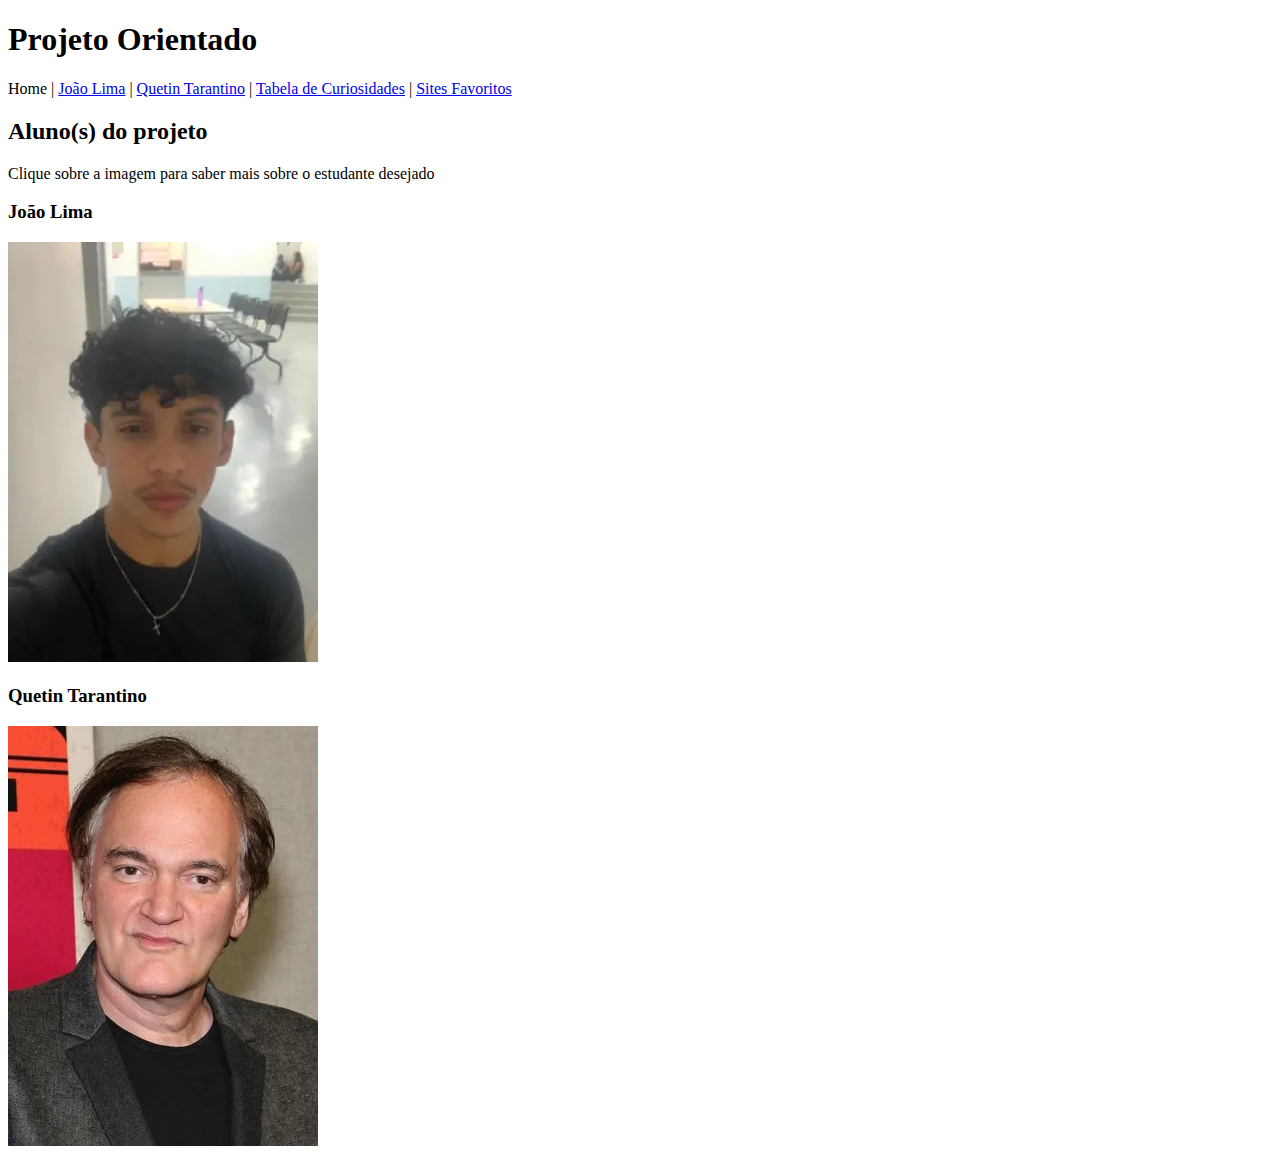
==== index.html @ 2572c9ee "first commit" ====
<!DOCTYPE html>
<html lang="pt-br">
<head>
    <meta charset="UTF-8">
    <meta name="viewport" content="width=device-width, initial-scale=1.0">
    <title>Projeto Orientado | Sistemas para Internet</title>
    <link rel="stylesheet" href="assets/imgs/css/main.css">
</head>
<body>
    <!-- Título -->
    <h1>Projeto Orientado</h1>

    <!-- "navBar" **p > a + |** -->
    <p> Home | <a href="aluno1.html">João Lima</a> | <a href="aluno2.html">Quetin Tarantino</a> | <a href="tabela-curiosidade.html">Tabela de Curiosidades</a> | <a href="site-favorito.html">Sites Favoritos</a></p>

    <!-- Região alunos-->
    <h2>Aluno(s) do projeto</h2>
    <p>Clique sobre a imagem para saber mais sobre o estudante desejado</p>

    <!-- Nome e foto Aluno 1 -->
    <h3>João Lima</h3>
    <a href="aluno1.html"><img src="assets/imgs/fotoJoaoLima.webp" alt="Foto do aluno João Lima" height="420" width="310"></a>

    <!-- Nome e foto Aluno 2 -->
    <h3>Quetin Tarantino</h3>
    <a href="aluno2.html"><img src="assets/imgs/fotoTarantino.webp" alt="Foto do aluno Quetin Tarantino" height="420" width="310"></a>
</body>
</html>
---- assets/imgs/css/main.css ----
@import url('https://fonts.googleapis.com/css2?family=Raleway:ital,wght@0,100;0,400;0,500;0,600;0,700;1,100;1,400;1,600;1,700&family=Tiny5&display=swap');

h1 {

}
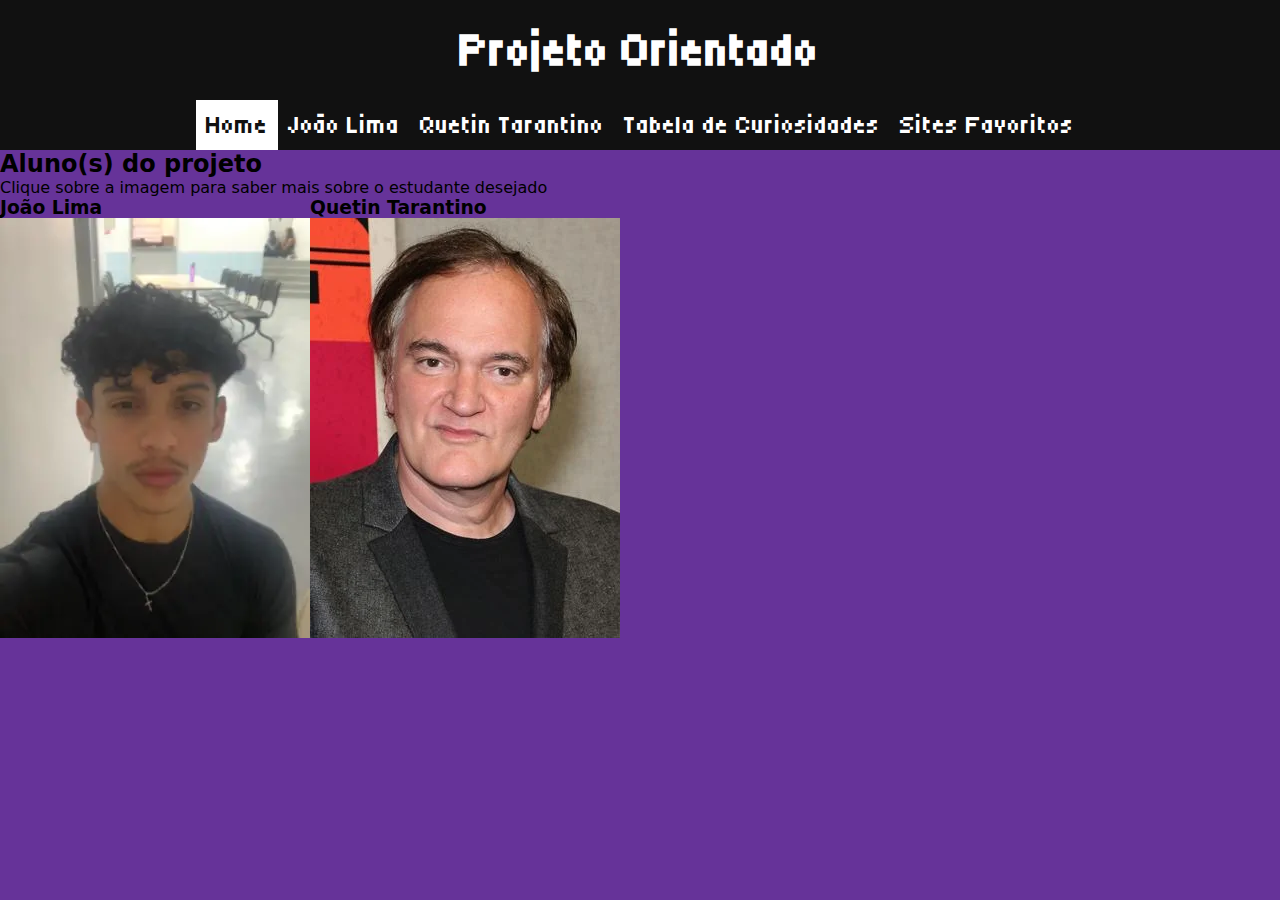
==== commit 56f262df: "implementação do css para estilização do cabeçalho, navbar e disposiçõ dos elementos na index" ====
--- a/index.html
+++ b/index.html
@@ -11,18 +11,26 @@
     <h1>Projeto Orientado</h1>
 
     <!-- "navBar" **p > a + |** -->
-    <p> Home | <a href="aluno1.html">João Lima</a> | <a href="aluno2.html">Quetin Tarantino</a> | <a href="tabela-curiosidade.html">Tabela de Curiosidades</a> | <a href="site-favorito.html">Sites Favoritos</a></p>
+    <p class="nav-bar"> <a id="curr-page">Home</a> <a href="aluno1.html" class="nav-link">João Lima</a>  <a href="aluno2.html" class="nav-link">Quetin Tarantino</a>  <a href="tabela-curiosidade.html" class="nav-link">Tabela de Curiosidades</a>  <a href="site-favorito.html" class="nav-link">Sites Favoritos</a></p>
 
     <!-- Região alunos-->
-    <h2>Aluno(s) do projeto</h2>
-    <p>Clique sobre a imagem para saber mais sobre o estudante desejado</p>
+    <section class="reg-alunos">
+        <h2>Aluno(s) do projeto</h2>
+        <p>Clique sobre a imagem para saber mais sobre o estudante desejado</p>
 
-    <!-- Nome e foto Aluno 1 -->
-    <h3>João Lima</h3>
-    <a href="aluno1.html"><img src="assets/imgs/fotoJoaoLima.webp" alt="Foto do aluno João Lima" height="420" width="310"></a>
-
-    <!-- Nome e foto Aluno 2 -->
-    <h3>Quetin Tarantino</h3>
-    <a href="aluno2.html"><img src="assets/imgs/fotoTarantino.webp" alt="Foto do aluno Quetin Tarantino" height="420" width="310"></a>
+        <div>
+            <!-- Nome e foto Aluno 1 -->
+            <article class="item-aluno">
+                <h3>João Lima</h3>
+                <a href="aluno1.html"><img src="assets/imgs/fotoJoaoLima.webp" alt="Foto do aluno João Lima" height="420" width="310"></a>
+            </article>
+    
+            <!-- Nome e foto Aluno 2 -->
+            <article class="item-aluno">
+                <h3>Quetin Tarantino</h3>
+                <a href="aluno2.html"><img src="assets/imgs/fotoTarantino.webp" alt="Foto do aluno Quetin Tarantino" height="420" width="310"></a>
+            </article>
+        </div>
+    </section>
 </body>
 </html>--- a/assets/imgs/css/main.css
+++ b/assets/imgs/css/main.css
@@ -1,5 +1,129 @@
+/* SUMÁRIO DE PROPRIEDADES *:
+    1) Box-sizing -> ele dita como o tamanho do conteúdo deve ser calculado:
+            com o "valor" border-box ele calcula o tamanho somando altura, comprimento, borda e o padding;
+
+            com o "valor" content-box ele calcula o tamanho a partir da altura e largura. Padding e borda são adicionados depois desse calculo;
+        FONTE -> https://developer.mozilla.org/pt-BR/docs/Web/CSS/box-sizing
+        PAPEL -> Estou usando a propriedade pra evitar que a caixa do h1 que estou usando passe do tamanho fixo que quero mante-la
+
+    2) Display -> Determina como o elemento vai ser enxergado (bloco ou linha) e qual   vai ser o "perfil" de formatação dos filhos dele (os elementos que estiverem dentro da tag):
+        com o "valor" flex o elemento passa a ser entendido como um bloco (uma caixa) e os filhos passam a seguir as regras do FLEXBOX **
+
+            ** FLEXBOX: conjunto de regras que ditam como o conteúdo deve ser "apresentado" em linha ou em coluna, basicamente onde e como eles devem preencher os espaços da caixa principal
+
+        2.1) justify-content -> determina onde e como os elementos devem ficar na direção determinada (no caso a organização ta acontecendo baseada em uma linha, mas poderia ser em colunas). Por padrão o display: flex já diz que a direção/orientação é em linha, para ter controle se vai ser em linhas ou em colunas deve-se usar flex-direction**
+
+            ** flex-direction: te permite dizer se os elementos vão ser organizados em linhas ou colunas (por padrão é usado linha - valor: row)
+
+        2.2) align-items -> determina o posicionamento do conteudo da caixa de acordo com a "direção oposta" determinada pelo flex-direction, se o valor for "row" ou em linha ele vai ditar o comportamento de acordo com a coluna e vice-versa
+    FONTE -> https://developer.mozilla.org/pt-BR/docs/Web/CSS/CSS_display
+    PAPEL -> usei esse conjunto de regras pra centralizar o conteudo do meu h1 com objetivos estéticos
+
+    3) pointer-events -> dita se o "ponteiro do mouse" terá ou não interação com o elemento
+
+        com o "valor" none: impede que o ponteiro do mouse entenda o elemento como uma possível interação
+    FONTE -> https://developer.mozilla.org/pt-BR/docs/Web/CSS/pointer-events
+    PAPEL -> usei para impedir a navegação de uma página para ela mesma. Exemplo: seu o usuário se encontra na home, não faz sentido um botão pra ele ir a home.
+*/
+
+/* OBSERVAÇÕES:
+    1) declarei margin e padding como 0 para todos os elemetos usando '*' (é um seletor universal) para ter mais controle dos espaços na minha página (questão de preferência);
+
+    2) função calc() permite atribuir valores que são resultados de algum calculo, no caso usei para fazer com que a minha região alunos ocupasse o espaço restante da tela
+
+        2.1) vh -> unidade de medida baseada na resolução/tamanho da tela, usei pelo fato de que resolução de tela ser algo variável
+*/
+
 @import url('https://fonts.googleapis.com/css2?family=Raleway:ital,wght@0,100;0,400;0,500;0,600;0,700;1,100;1,400;1,600;1,700&family=Tiny5&display=swap');
 
+* /* OBS - 1* */{ 
+    margin: 0;
+    padding: 0;
+}
+
+body {
+    font-family: system-ui, -apple-system, BlinkMacSystemFont, 'Segoe UI', Roboto, Oxygen, Ubuntu, Cantarell, 'Open Sans', 'Helvetica Neue', sans-serif;
+
+    margin: 0; /* OBS - 1* */
+    padding: 0; /*OBS - 1* */
+}
+
 h1 {
+    width: 100%;
+    height: 100px;
 
-}+    display: flex;  /* PROP - 2* */
+    justify-content: center; /* PROP - 2.1* */
+    align-items: center; /* PROP - 2.2* */
+
+    font-family: "Tiny5";
+    font-size: 48px;
+    font-weight: bold;
+    color: #fff;
+
+    background: #111111;
+
+    padding: 10px;
+    box-sizing: border-box; /* PROP - 1* */
+
+    margin-top: 0;
+}
+
+.nav-bar {
+    width: 100%;
+    height: 50px;
+
+    display: flex; /* PROP - 2* */
+    justify-content: center; /* PROP - 2.1* */
+    align-items: center; /* PROP - 2.2* */
+
+    font-family: "Tiny5";
+    font-size: 26px;
+    font-weight: normal;
+    color: #fff;
+
+    background: #111111;
+
+    box-shadow: 0px 4px 3px 0px #00000078;
+
+    padding: 10px;
+    box-sizing: border-box; /* PROP - 1* */
+}
+
+.nav-link {
+    text-decoration: none;
+    color: #fff;
+
+    padding: 10px;
+    box-sizing: border-box; /* PROP - 1* */
+}
+
+.nav-link:hover {
+    background: #fff;
+    color: #111111;
+}
+
+#curr-page {
+    background: #fff;
+    color: #111111;
+
+    padding: 10px;
+    box-sizing: border-box; /* PROP - 1* */
+
+    pointer-events: none; /* PROP - 3* */
+}
+
+.reg-alunos {
+    width: 100%;
+    height: calc(100vh - 150px); /* OBS - 2* & 2.1* */
+
+    background: rebeccapurple;
+}
+
+.reg-alunos div {
+    display: flex;
+}
+
+.item-aluno {
+}
+
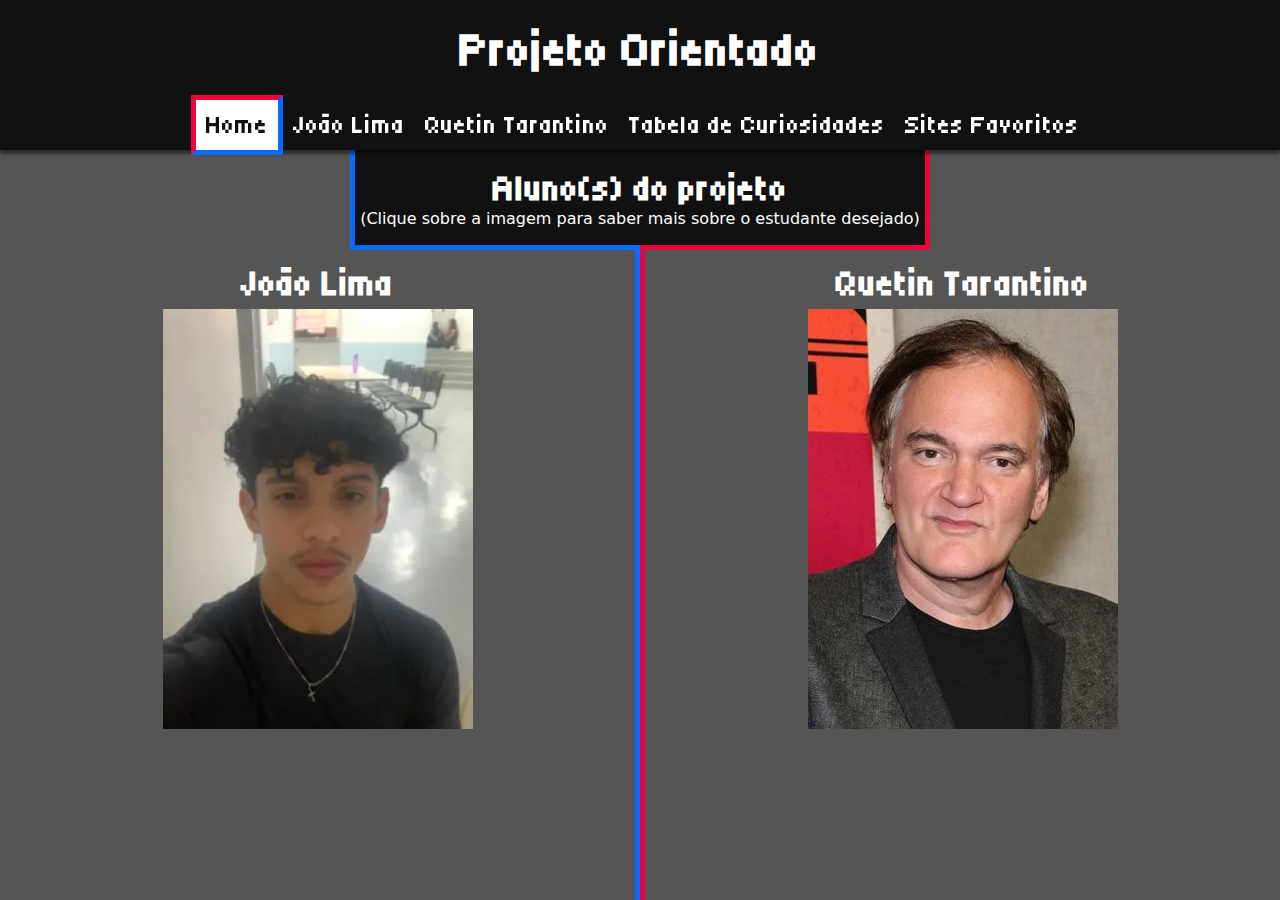
==== commit eb35ca13: "alterações css" ====
--- a/index.html
+++ b/index.html
@@ -4,7 +4,7 @@
     <meta charset="UTF-8">
     <meta name="viewport" content="width=device-width, initial-scale=1.0">
     <title>Projeto Orientado | Sistemas para Internet</title>
-    <link rel="stylesheet" href="assets/imgs/css/main.css">
+    <link rel="stylesheet" href="assets/css/main.css">
 </head>
 <body>
     <!-- Título -->
@@ -15,18 +15,20 @@
 
     <!-- Região alunos-->
     <section class="reg-alunos">
-        <h2>Aluno(s) do projeto</h2>
-        <p>Clique sobre a imagem para saber mais sobre o estudante desejado</p>
+        <div id="box-1">
+            <h2>Aluno(s) do projeto</h2>
+            <p>(Clique sobre a imagem para saber mais sobre o estudante desejado)</p>
+        </div>
 
-        <div>
+        <div id="box-2">
             <!-- Nome e foto Aluno 1 -->
-            <article class="item-aluno">
+            <article class="item-aluno" id="item-aluno-1">
                 <h3>João Lima</h3>
                 <a href="aluno1.html"><img src="assets/imgs/fotoJoaoLima.webp" alt="Foto do aluno João Lima" height="420" width="310"></a>
             </article>
     
             <!-- Nome e foto Aluno 2 -->
-            <article class="item-aluno">
+            <article class="item-aluno" id="item-aluno-2">
                 <h3>Quetin Tarantino</h3>
                 <a href="aluno2.html"><img src="assets/imgs/fotoTarantino.webp" alt="Foto do aluno Quetin Tarantino" height="420" width="310"></a>
             </article>
--- a/assets/css/main.css
+++ b/assets/css/main.css
@@ -0,0 +1,229 @@
+/* SUMÁRIO DE PROPRIEDADES *:
+    1) Box-sizing -> ele dita como o tamanho do conteúdo deve ser calculado:
+            com o "valor" border-box ele calcula o tamanho somando altura, comprimento, borda e o padding;
+
+            com o "valor" content-box ele calcula o tamanho a partir da altura e largura. Padding e borda são adicionados depois desse calculo;
+        FONTE -> https://developer.mozilla.org/pt-BR/docs/Web/CSS/box-sizing
+        PAPEL -> Estou usando a propriedade pra evitar que a caixa do h1 que estou usando passe do tamanho fixo que quero mante-la
+
+    2) Display -> Determina como o elemento vai ser enxergado (bloco ou linha) e qual   vai ser o "perfil" de formatação dos filhos dele (os elementos que estiverem dentro da tag):
+        com o "valor" flex o elemento passa a ser entendido como um bloco (uma caixa) e os filhos passam a seguir as regras do FLEXBOX **
+
+            ** FLEXBOX: conjunto de regras que ditam como o conteúdo deve ser "apresentado" em linha ou em coluna, basicamente onde e como eles devem preencher os espaços da caixa principal
+
+        2.1) justify-content -> determina onde e como os elementos devem ficar na direção determinada (no caso a organização ta acontecendo baseada em uma linha, mas poderia ser em colunas). Por padrão o display: flex já diz que a direção/orientação é em linha, para ter controle se vai ser em linhas ou em colunas deve-se usar flex-direction**
+
+            ** flex-direction: te permite dizer se os elementos vão ser organizados em linhas ou colunas (por padrão é usado linha - valor: row)
+
+        2.2) align-items -> determina o posicionamento do conteudo da caixa de acordo com a "direção oposta" determinada pelo flex-direction, se o valor for "row" ou em linha ele vai ditar o comportamento de acordo com a coluna e vice-versa
+    FONTE -> https://developer.mozilla.org/pt-BR/docs/Web/CSS/CSS_display
+    PAPEL -> usei esse conjunto de regras pra centralizar o conteudo do meu h1 com objetivos estéticos
+
+    3) pointer-events -> dita se o "ponteiro do mouse" terá ou não interação com o elemento
+
+        com o "valor" none: impede que o ponteiro do mouse entenda o elemento como uma possível interação
+    FONTE -> https://developer.mozilla.org/pt-BR/docs/Web/CSS/pointer-events
+    PAPEL -> usei para impedir a navegação de uma página para ela mesma. Exemplo: seu o usuário se encontra na home, não faz sentido um botão pra ele ir a home.
+*/
+
+/* OBSERVAÇÕES:
+    1) declarei margin e padding como 0 para todos os elemetos usando '*' (é um seletor universal) para ter mais controle dos espaços na minha página (questão de preferência);
+
+    2) função calc() permite atribuir valores que são resultados de algum calculo, no caso usei para fazer com que a minha região alunos ocupasse o espaço restante da tela
+
+        2.1) vh -> unidade de medida baseada na resolução/tamanho da tela, usei pelo fato de que resolução de tela ser algo variável
+*/
+
+@import url('https://fonts.googleapis.com/css2?family=Raleway:ital,wght@0,100;0,400;0,500;0,600;0,700;1,100;1,400;1,600;1,700&family=Tiny5&display=swap');
+
+* /* OBS - 1* */{ 
+    margin: 0;
+    padding: 0;
+}
+
+body {
+    font-family: system-ui, -apple-system, BlinkMacSystemFont, 'Segoe UI', Roboto, Oxygen, Ubuntu, Cantarell, 'Open Sans', 'Helvetica Neue', sans-serif;
+
+    background-color: #555555;
+}
+
+h1 {
+    width: 100%;
+    height: 100px;
+
+    display: flex;  /* PROP - 2* */
+    justify-content: center; /* PROP - 2.1* */
+    align-items: center; /* PROP - 2.2* */
+
+    font-family: "Tiny5";
+    font-size: 48px;
+    font-weight: bold;
+    color: #fff;
+
+    background: #111111;
+
+    padding: 10px;
+    box-sizing: border-box; /* PROP - 1* */
+
+    margin-top: 0;
+}
+
+.nav-bar {
+    width: 100%;
+    height: 50px;
+
+    position: fixed; /* PROP - 6.1* */
+    z-index: 1; /* PROP - 5* */
+
+    display: flex; /* PROP - 2* */
+    justify-content: center; /* PROP - 2.1* */
+    align-items: center; /* PROP - 2.2* */
+
+    font-family: "Tiny5";
+    font-size: 26px;
+    font-weight: normal;
+    color: #fff;
+
+    background: #111111;
+
+    box-shadow: 0px 4px 3px 0px #00000078;
+
+    padding: 10px;
+    box-sizing: border-box; /* PROP - 1* */
+}
+
+.nav-link {
+    text-decoration: none;
+    color: #fff;
+
+    padding: 10px;
+    box-sizing: border-box; /* PROP - 1* */
+}
+
+.nav-link:hover {
+    background: #fff;
+    color: #111111;
+
+    border-left: 5px solid #f0003c;
+    border-top: 5px solid #f0003c;
+
+    border-right: 5px solid #046cff;
+    border-bottom: 5px solid #046cff;
+}
+
+#curr-page {
+    background: #fff;
+    color: #111111;
+
+    padding: 10px;
+    box-sizing: border-box; /* PROP - 1* */
+
+    border-left: 5px solid #f0003c;
+    border-top: 5px solid #f0003c;
+
+    border-right: 5px solid #046cff;
+    border-bottom: 5px solid #046cff;
+
+    pointer-events: none; /* PROP - 3* */
+}
+
+.reg-alunos {
+    width: 100%;
+    height: calc(100vh - 100px); /* OBS - 2* & 2.1* */
+
+    /* background: rebeccapurple; */
+
+    display: flex; /* PROP - 2* */
+    flex-direction: column; /* PROP - 2** */
+    justify-content: center; /* PROP - 2.1* */
+    align-items: center; /* PROP - 2.2* */
+
+    /* padding: 10px; */
+    box-sizing: border-box; /* PROP - 1* */
+}
+
+#box-1 {
+    height: 100px;
+
+    position: absolute; /* PROP 6* */
+    top: 150px;
+
+
+    background: #111111;
+    color: #fff;
+
+    display: flex; /* PROP - 2* */
+    flex-direction: column; /* PROP - 2** */
+    justify-content: center; /* PROP - 2.1* */
+    align-items: center; /* PROP - 2.2* */
+
+    border-left: 5px solid;
+    border-right: 5px solid;
+    border-bottom: 5px solid;
+    border-image: linear-gradient(to right,#046cff 50%, #f0003c 50%) /* OBS - 3* */; /* PROP - 4* */
+    border-image-slice: 1; /* PROP - 4.1* */
+
+    padding: 5px;
+    box-sizing: border-box; /* PROP - 1* */
+}
+
+#box-1 h2 {
+    font-family: "Tiny5";
+    font-size: 36px;
+}
+
+
+#box-2 {
+    width: 100%;
+    height: 100%;
+    /* height: 100%; */
+
+    display: flex; /* PROP - 2* */
+    justify-content: space-evenly; /* PROP - 2.1* */
+    align-items: center; /* PROP - 2.2* */
+}
+
+.item-aluno {
+    width: 50%;
+    height: 100%;
+
+    display: flex; /* PROP - 2* */
+    flex-direction: column; /*PROP - 2** */
+    justify-content: center; /* PROP - 2.1* */
+    align-items: center; /* PROP - 2.2* */
+    
+    margin: auto;
+    box-sizing: border-box;
+
+    transition: 0.3s linear; /* PROP - 6*/
+}
+
+.item-aluno h3 {
+    font-family: "Tiny5";
+    font-size: 36px;
+
+    color: #fff;
+}
+
+#item-aluno-1 {
+    border-right: 5px solid #046cff;
+}
+
+#item-aluno-1:hover {
+    width: 60%;
+    background: #046cff;
+}
+
+#item-aluno-2 {
+    border-left: 5px solid #f0003c;
+}
+
+#item-aluno-2:hover {
+    width: 60%;
+    background: #f0003c;
+}
+
+.item-aluno img {
+    border: 5px solid #555555;
+}
+
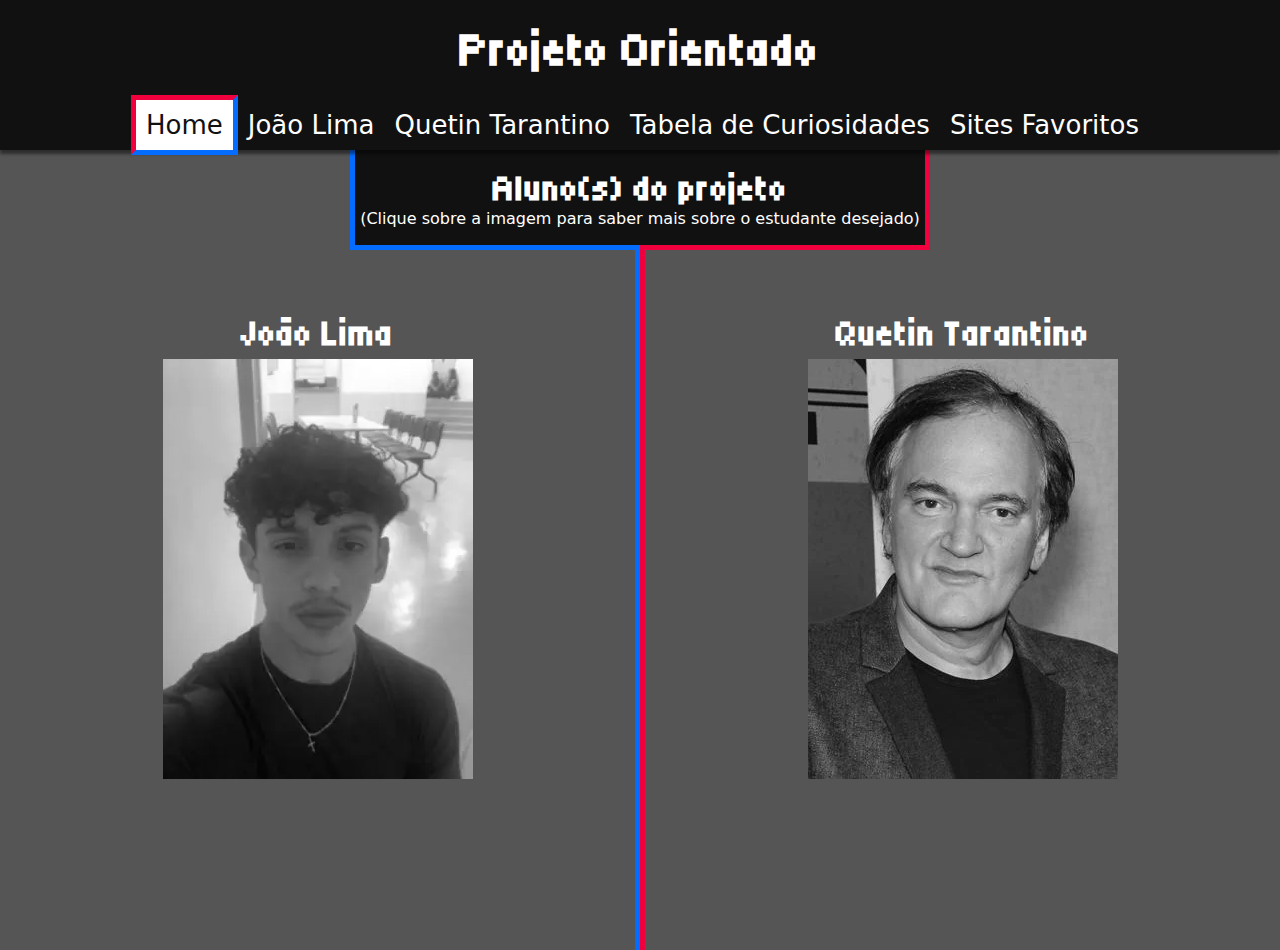
==== commit eb33c420: "mudança nos links css e modularização do main.css (vai ser um documento de padrões globais)" ====
--- a/index.html
+++ b/index.html
@@ -4,7 +4,7 @@
     <meta charset="UTF-8">
     <meta name="viewport" content="width=device-width, initial-scale=1.0">
     <title>Projeto Orientado | Sistemas para Internet</title>
-    <link rel="stylesheet" href="assets/css/main.css">
+    <link rel="stylesheet" href="assets/css/stl-index.css">
 </head>
 <body>
     <!-- Título -->
--- a/assets/css/stl-index.css
+++ b/assets/css/stl-index.css
@@ -0,0 +1,119 @@
+/* DESCRIÇÃO DE PROPRIEDADES E OBSERVAÇÕES ESTÃO NO 'main.css' */
+
+@import url(../css/main.css); /* arquivo de configurações globais */
+
+body {
+    background-color: #555555;
+}
+
+.reg-alunos {
+    width: 100%;
+    height: calc(100vh - 100px); /* OBS - 2* & 2.1* */
+
+    /* background: rebeccapurple; */
+
+    display: flex; /* PROP - 2* */
+    flex-direction: column; /* PROP - 2** */
+    justify-content: center; /* PROP - 2.1* */
+    align-items: center; /* PROP - 2.2* */
+
+    /* padding: 10px; */
+    box-sizing: border-box; /* PROP - 1* */
+}
+
+#box-1 {
+    height: 100px;
+
+    position: absolute; /* PROP 6* */
+    top: 150px;
+
+    background: #111111;
+    color: #fff;
+
+    display: flex; /* PROP - 2* */
+    flex-direction: column; /* PROP - 2** */
+    justify-content: center; /* PROP - 2.1* */
+    align-items: center; /* PROP - 2.2* */
+
+    border-left: 5px solid;
+    border-right: 5px solid;
+    border-bottom: 5px solid;
+    border-image: linear-gradient(to right,#046cff 50%, #f0003c 50%) /* OBS - 3* */; /* PROP - 4* */
+    border-image-slice: 1; /* PROP - 4.1* */
+
+    padding: 5px;
+    box-sizing: border-box; /* PROP - 1* */
+}
+
+#box-1 h2 {
+    font-family: "Tiny5";
+    font-size: 36px;
+}
+
+
+#box-2 {
+    width: 100%;
+    height: 100%;
+    /* height: 100%; */
+
+    display: flex; /* PROP - 2* */
+    justify-content: space-evenly; /* PROP - 2.1* */
+    align-items: center; /* PROP - 2.2* */
+}
+
+.item-aluno {
+    width: 50%;
+    height: 100%;
+
+    display: flex; /* PROP - 2* */
+    flex-direction: column; /*PROP - 2** */
+    justify-content: center; /* PROP - 2.1* */
+    align-items: center; /* PROP - 2.2* */
+    
+    margin: auto;
+    box-sizing: border-box; /* PROP - 1*  */
+
+    transition: 0.3s linear; /* PROP - 6*/
+}
+
+.item-aluno h3 {
+    font-family: "Tiny5";
+    font-size: 36px;
+
+    color: #fff;
+}
+
+#item-aluno-1 {
+    border-right: 5px solid #046cff;
+}
+
+#item-aluno-1:hover {
+    width: 60%;
+    background: #046cff;
+}
+
+#item-aluno-2 {
+    border-left: 5px solid #f0003c;
+}
+
+#item-aluno-2:hover {
+    width: 60%;
+    background: #f0003c;
+}
+
+.item-aluno img {
+    border: 5px solid #555555;
+    filter: saturate(0);
+
+    transition: 0.3s linear; /* PROP - 6* */
+}
+
+#item-aluno-1 img:hover {
+    border: 5px solid #f0003c;
+    filter: saturate(); /* PROP - 7* */
+}
+
+#item-aluno-2 img:hover {
+    border: 5px solid #046cff;
+    filter: saturate(); /* PROP - 7* */
+}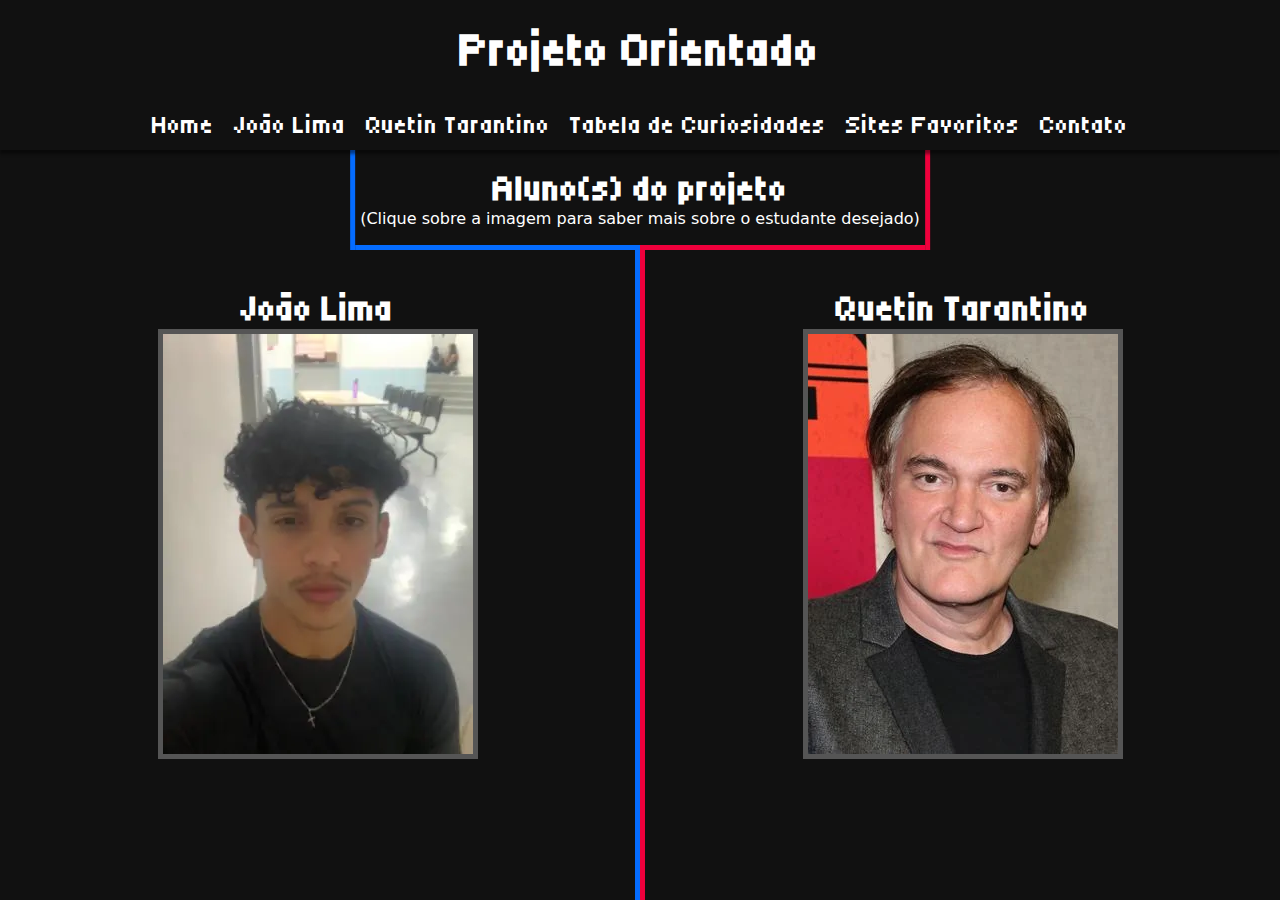
==== commit b363c28e: "ajustes o endereçamento dos links de navegaçõa da nav-bar" ====
--- a/index.html
+++ b/index.html
@@ -11,7 +11,7 @@
     <h1>Projeto Orientado</h1>
 
     <!-- "navBar" **p > a + |** -->
-    <p class="nav-bar"> <a id="curr-page">Home</a> <a href="aluno1.html" class="nav-link">João Lima</a>  <a href="aluno2.html" class="nav-link">Quetin Tarantino</a>  <a href="tabela-curiosidade.html" class="nav-link">Tabela de Curiosidades</a>  <a href="site-favorito.html" class="nav-link">Sites Favoritos</a></p>
+    <p class="nav-bar"> <a href="index.html" class="nav-link id="curr-page">Home</a> <a href="aluno1.html" class="nav-link">João Lima</a>  <a href="aluno2.html" class="nav-link">Quetin Tarantino</a>  <a href="tabela-curiosidade.html" class="nav-link">Tabela de Curiosidades</a>  <a href="site-favorito.html" class="nav-link">Sites Favoritos</a> <a href="contato.html" class="nav-link">Contato</a></p>
 
     <!-- Região alunos-->
     <section class="reg-alunos">
--- a/assets/css/stl-index.css
+++ b/assets/css/stl-index.css
@@ -1,14 +1,12 @@
 /* DESCRIÇÃO DE PROPRIEDADES E OBSERVAÇÕES ESTÃO NO 'main.css' */
 
-@import url(../css/main.css); /* arquivo de configurações globais */
-
-body {
-    background-color: #555555;
-}
+@import url(main.css); /* arquivo de configurações globais */
 
 .reg-alunos {
     width: 100%;
-    height: calc(100vh - 100px); /* OBS - 2* & 2.1* */
+    height: calc(100vh - 150px); /* OBS - 2* & 2.1* */
+
+    position: relative;
 
     /* background: rebeccapurple; */
 
@@ -25,7 +23,9 @@
     height: 100px;
 
     position: absolute; /* PROP 6* */
-    top: 150px;
+    top: 0;
+    left: 50%;
+    transform: translateX(-50%);
 
     background: #111111;
     color: #fff;
@@ -83,18 +83,14 @@
     color: #fff;
 }
 
-#item-aluno-1 {
-    border-right: 5px solid #046cff;
-}
+#item-aluno-1 { border-right: 5px solid #046cff; }
 
 #item-aluno-1:hover {
     width: 60%;
     background: #046cff;
 }
 
-#item-aluno-2 {
-    border-left: 5px solid #f0003c;
-}
+#item-aluno-2 { border-left: 5px solid #f0003c; }
 
 #item-aluno-2:hover {
     width: 60%;
@@ -103,17 +99,17 @@
 
 .item-aluno img {
     border: 5px solid #555555;
-    filter: saturate(0);
+    /* filter: saturate(0); */
 
     transition: 0.3s linear; /* PROP - 6* */
 }
 
 #item-aluno-1 img:hover {
     border: 5px solid #f0003c;
-    filter: saturate(); /* PROP - 7* */
+    /* filter: saturate(); PROP - 7* */
 }
 
 #item-aluno-2 img:hover {
     border: 5px solid #046cff;
-    filter: saturate(); /* PROP - 7* */
+    /* filter: saturate(); PROP - 7* */
 }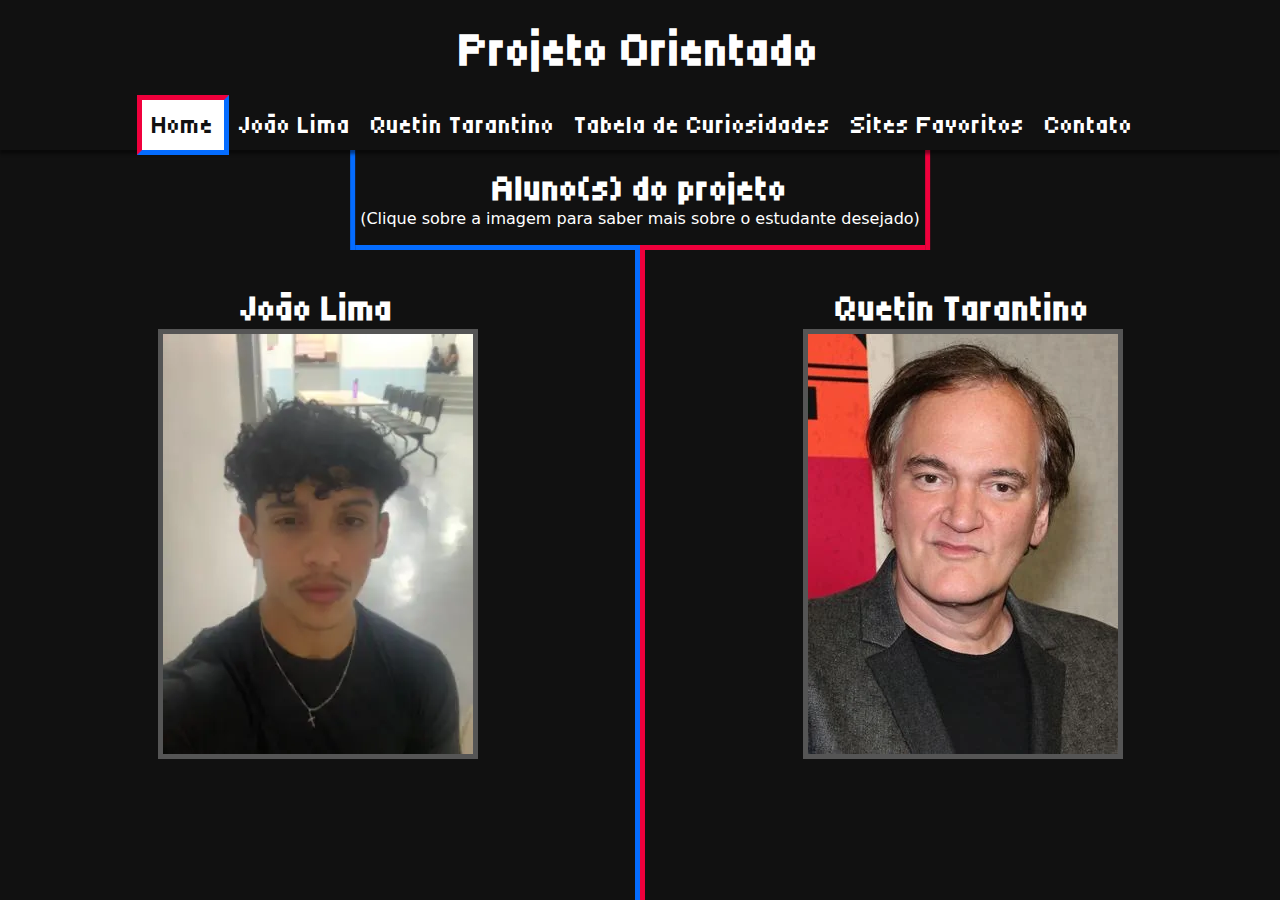
==== commit 3a86d5f6: "correção de erros de diagramação" ====
--- a/index.html
+++ b/index.html
@@ -11,7 +11,7 @@
     <h1>Projeto Orientado</h1>
 
     <!-- "navBar" **p > a + |** -->
-    <p class="nav-bar"> <a href="index.html" class="nav-link id="curr-page">Home</a> <a href="aluno1.html" class="nav-link">João Lima</a>  <a href="aluno2.html" class="nav-link">Quetin Tarantino</a>  <a href="tabela-curiosidade.html" class="nav-link">Tabela de Curiosidades</a>  <a href="site-favorito.html" class="nav-link">Sites Favoritos</a> <a href="contato.html" class="nav-link">Contato</a></p>
+    <p class="nav-bar"> <a href="index.html" class="nav-link" id="curr-page">Home</a> <a href="aluno1.html" class="nav-link">João Lima</a>  <a href="aluno2.html" class="nav-link">Quetin Tarantino</a>  <a href="tabela-curiosidade.html" class="nav-link">Tabela de Curiosidades</a>  <a href="site-favorito.html" class="nav-link">Sites Favoritos</a> <a href="contato.html" class="nav-link">Contato</a></p>
 
     <!-- Região alunos-->
     <section class="reg-alunos">
